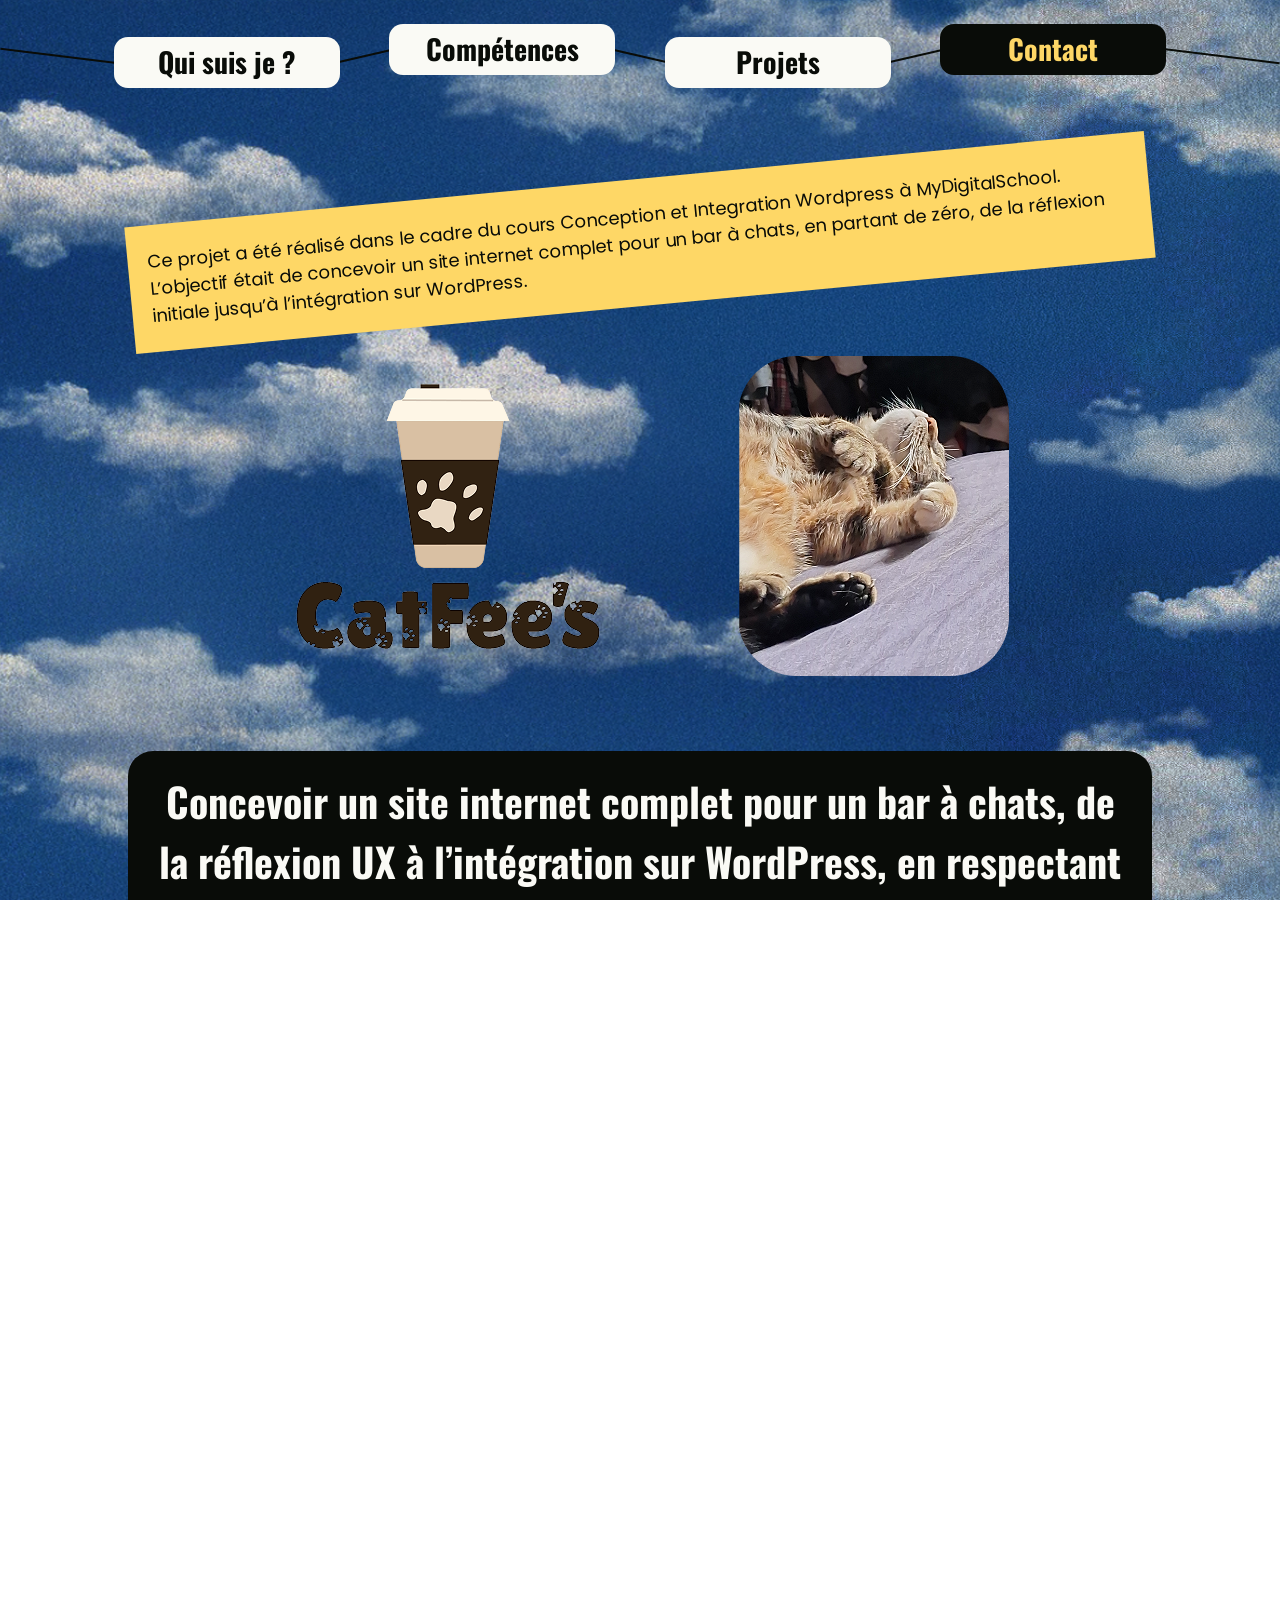
==== catfees.html @ 367fd64c "integration projet Hyperplanning" ====
<!DOCTYPE html>
<html lang="fr">

<head>
  <meta charset="UTF-8" />
  <meta name="viewport" content="width=device-width, initial-scale=1.0" />
  <title>Projet - Catfee's</title>
  <link rel="stylesheet" href="style.css" />
  <link rel="icon" type="image/png" href="/iconOpengraph/favicon-96x96.png" sizes="96x96" />
  <link rel="icon" type="image/svg+xml" href="/iconOpengraph/favicon.svg" />
  <link rel="shortcut icon" href="/iconOpengraph/favicon.ico" />
  <link rel="apple-touch-icon" sizes="180x180" href="/iconOpengraph/apple-touch-icon.png" />
  <link rel="manifest" href="/iconOpengraph/site.webmanifest" />
  <!-- Facebook Meta Tags -->
  <meta property="og:url" content="https://chloesandrin.fr/">
  <meta property="og:type" content="website">
  <meta property="og:title" content="Porfolio Chloé Sandrin">
  <meta property="og:description" content="">
  <meta property="og:image" content="iconOpengraph/OpenGraph.png">

  <!-- Twitter Meta Tags -->
  <meta name="twitter:card" content="summary_large_image">
  <meta property="twitter:domain" content="chloesandrin.fr">
  <meta property="twitter:url" content="https://chloesandrin.fr/">
  <meta name="twitter:title" content="Porfolio Chloé Sandrin">
  <meta name="twitter:description" content="">
  <meta name="twitter:image" content="iconOpengraph/OpenGraph.png">

</head>

<body>
  <header>
    <nav id="navDesktop">
      <ul>
        <div aria-hidden="true" class="NavbarFil" id="NavbarFil1"></div>
        <li class="fontFontNav shift">
          <a href="index.html">Qui suis je ?</a>
        </li>
        <div aria-hidden="true" class="NavbarFil" id="NavbarFil2"></div>
        <li class="fontFontNav">
          <a href="index.html">Compétences</a>
        </li>
        <div aria-hidden="true" class="NavbarFil" id="NavbarFil3"></div>
        <li class="fontFontNav shift">
          <a href="index.html">Projets</a>
        </li>
        <div aria-hidden="true" class="NavbarFil" id="NavbarFil4"></div>
        <li class="fontFontNav" id="contact">
          <a href="index.html">Contact</a>
        </li>
        <div aria-hidden="true" class="NavbarFil" id="NavbarFil5"></div>
      </ul>
    </nav>
  </header>
  <div class="bg-fixed"></div> 
  <main>
    <section class="presentation">
      <div class="bgJaune">
        <p>Ce projet a été réalisé dans le cadre du cours Conception et Integration Wordpress à MyDigitalSchool.
          L’objectif était de concevoir un site internet complet pour un bar à chats, en partant de zéro, de la
          réflexion initiale jusqu’à l’intégration sur WordPress.</p>
      </div>
      <img src="assets/images/Catfee's/CatfeesIamgeDebut.png" alt="logo Catfee's">
      <div class="objectif">
        <p class="fontGrandTexte">Concevoir un site internet complet pour un bar à chats, de la réflexion UX à
          l’intégration sur WordPress, en respectant des contraintes de structure, de responsive design et de contenus
          dynamiques.</p>
      </div>
    </section>
    <section class="mission">
      <p class="fontProjetTexte">Missions :</p>
      <ul>
        <li>Conception de l’arborescence du site</li>
        <li>Réalisation des maquettes desktop et mobile</li>
        <li>Développement du site sous forme de thème WordPress</li>
        <li>Intégration de pages statiques et dynamiques</li>
        <li style="width: 600px;">Mise en place de contenus personnalisés (chats, événements) avec ACF et CPT UI</li>
      </ul>
    </section>
    <section id="information">
      <div id="CatfeesPt1">
        <div class="bgBleu">
          <p>Tout d’abord, j’ai travaillé sur la structure du site en réalisant une arborescence complète. Plusieurs
            contraintes étaient imposées :
            <br> • Créer plus de 7 pages différentes
            <br> • Respecter 3 niveaux de profondeur (page principale, pages secondaires et sous-pages)
          </p>
        </div>
        <div class="bgJaune">
          <p>Une fois l’arborescence validée, j’ai conçu les maquettes du site, en respectant une double contrainte de
            format :
            <br> • une version desktop
            <br> • une version mobile
          </p>
        </div>
        <div class="bgBleu">
          <p>La palette graphique du projet s’inspire du pelage de mon chat, avec des teintes douces, naturelles et
            chaleureuses. Les couleurs claires évoquent l’univers du café, à travers des tons crémeux et réconfortants,
            tandis que des nuances plus foncées apportent structure et contraste. Une teinte verte en accent, inspirée
            des yeux de mon chat, dynamise l’ensemble et met en valeur certains éléments clés. Cette palette permet de
            créer une identité visuelle cohérente, chaleureuse et personnelle, en accord avec l’univers du bar à chats.
          </p>
        </div>
      </div>
      <img src="assets/images/Catfee's/CatfeesMaquette.png" alt="Maquette Catfee's" id="CatfeesPt2">
      <div id="CatfeesPt3">
        <h2 class="bgJaune"><a href="">Voir maquettes</a></h2>
        <div class="bgJaune">
          <p>Le développement
            La dernière étape du projet consistait à développer le site sous forme de thème WordPress. <br>Certaines
            pages ont été codées en dur, tandis que d’autres ont été rendues dynamiques, notamment les pages présentant
            les chats et les événements</p>
        </div>
      </div>
    </section>
    <section class="conclusion">
      <h2 class="bgJaune">Conclusion</h2>
      <div id="avantApres">
        <div>
          <p>Le design de Catfee’s s’appuie sur une identité douce, chaleureuse et immersive.</p>
          <p>Les choix graphiques, palette naturelle, typographies arrondies, mise en page aérée et photographies de
            qualité, servent un objectif clair : transmettre l’ambiance d’un café apaisant où les chats sont mis à
            l’honneur.</p>
          <p>Grâce à ces choix, l’expérience utilisateur devient fluide, agréable et émotionnellement engageante,
            renforçant la cohérence du concept et l’envie de visiter le lieu.</p>
        </div>
        <div>
          <p>Ce projet m’a permis de travailler sur un processus complet de création web, allant de la réflexion UX et
            de la conception graphique jusqu’au développement et à l’intégration WordPress. </p>
          <p>Il illustre ma capacité à structurer un site, concevoir des interfaces responsives et mettre en place des
            contenus dynamiques.</p>
        </div>
      </div>
      <img src="assets/images/Catfee's/CatfeesMoodboard.png" alt="Moodboard final">
    </section>

    <section id="formContact">
      <div id="linkedin">
        <img src="assets/images/Linkedin Logo.png" alt="Linkedin Logo">
        <a class="fontBouton">WWW.LINKEDIN.COM/IN/CHLOE-SANDRIN</a>
      </div>
      <div id="form">
        <h2 class="bgJaune">Me contacter</h2>
        <form action="https://formspree.io/f/mgonjbjn" method="POST" id="formFormulaire">
          <div>
            <div class="Divlabel">
              <label for="nom" class="fontFormulaireLabel bgBleu">Nom<span>*</span></label>
              <input type="text" id="nom" placeholder="Ex : Pedro" required>
            </div>
            <div class="Divlabel">
              <label for="mail" class="fontFormulaireLabel bgBleu">Mail<span>*</span></label>
              <input type="mail" id="mail" placeholder="Ex : pedro.pascal@exemple.com" required>
            </div>
          </div>
          <div class="Divlabel">
            <label for="message" class="fontFormulaireLabel bgBleu">Message</label>
            <textarea name="message" id="message" placeholder="Entrez votre message ici..."></textarea>
          </div>
      </div>
      <input type="text" name="website" style="display: none;" tabindex="-1" autocomplete="off">
      <button type="submit" class="bgJaune" id="buttonEnvoyer">Envoyer</button>
      </form>
      </div>
    </section>
    <div class="avion-container">
        <img class="avion mobile" src="assets/images/AvionMobile.png" alt="Petit avion jaune mobile">
        <img class="avion desktop" src="assets/images/AvionDroite.png" alt="Petit avion jaune desktop">
      </div>
  </main>
  <footer>
    <div id="ContactFooter">
      <img id="avionFooter" src="assets/images/AvionFooter.png" alt="">
      <a href="https://www.linkedin.com/in/chloe-sandrin/"><img id="linkLogo" src="assets/images/Linkedin Logo.png"
          alt="Linkedin Logo"></a>
    </div>
    <div id="navFooter">
      <h2>Navigation</h2>
      <ul>
        <li><a href="#P1">A Propos</a></li>
        <li><a href="#P2">Compétences</a></li>
        <li><a href="#P3">Projets</a></li>
        <li><a href="#P4">Contact</a></li>
      </ul>
    </div>
    <div>
      <div id="listeProjet">
        <h2>Projets en altitude</h2>
        <ul>
          <li><a href="catfees.html">Site - Catfee's</a></li>
          <li><a href="hyperplanning.html">Site - Catfee's</a></li>
          <li><a href="palProjet.html">Logo - Pal</a></li>
        </ul>
      </div>
      <div id="cv">
        <a href="assets/cv-chloe-sandrin.pdf" download class="bgBleu">Télécharger CV</a>
      </div>
    </div>
  </footer>
  <script src="https://www.google.com/recaptcha/api.js?render=6Lej8ZQsAAAAABdASrS1k_hthXu2NV2UIi3KGZPx"></script>
  <script src="script.js"></script>
</body>

</html>
---- style.css ----
@charset "UTF-8";
@font-face {
  font-family: "Oswald";
  src: url(../assets/fonts/Oswald/Oswald-Bold.woff2) format("woff2");
  font-weight: 700;
  font-display: swap;
}
@font-face {
  font-family: "Oswald";
  src: url(../assets/fonts/Oswald/Oswald-SemiBold.woff2) format("woff2");
  font-weight: 600;
  font-display: swap;
}
@font-face {
  font-family: "Oswald";
  src: url(../assets/fonts/Oswald/Oswald-Medium.woff2) format("woff2");
  font-weight: 500;
  font-display: swap;
}
@font-face {
  font-family: "Oswald";
  src: url(../assets/fonts/Oswald/Oswald-Regular.woff2) format("woff2");
  font-weight: 400;
  font-display: swap;
}
@font-face {
  font-family: "Oswald";
  src: url(../assets/fonts/Oswald/Oswald-Light.woff2) format("woff2");
  font-weight: 300;
  font-display: swap;
}
@font-face {
  font-family: "Oswald";
  src: url(../assets/fonts/Oswald/Oswald-ExtraLight.woff2) format("woff2");
  font-weight: 200;
  font-display: swap;
}
@font-face {
  font-family: "Poppins";
  src: url(../assets/fonts/Poppins/Poppins-Bold.woff2) format("woff2");
  font-weight: 700;
  font-display: swap;
}
@font-face {
  font-family: "Poppins";
  src: url(../assets/fonts/Poppins/Poppins-Regular.woff2) format("woff2");
  font-weight: 400;
  font-display: swap;
}
@font-face {
  font-family: "Poppins";
  src: url(../assets/fonts/Poppins/Poppins-Light.woff2) format("woff2");
  font-weight: 300;
  font-display: swap;
}
@font-face {
  font-family: "Bebas Neue";
  src: url(../assets/fonts/BebaNeue/BebasNeue-Regular.woff2) format("woff2");
  font-weight: 400;
  font-display: swap;
}
li {
  list-style: none;
}

h1 {
  width: 100vw;
  margin-top: 150px;
  display: flex;
  justify-content: center;
  align-items: center; /* centre verticalement si besoin */
  flex-direction: column; /* important pour mobile */
}

.desktop {
  display: block;
  max-width: 1400px;
  width: 100%;
  height: auto;
}

.mobile {
  display: none;
}

.hero p {
  width: 40%;
  margin: 0 auto;
  color: #FAFAF5;
  margin-top: 10px;
  text-align: center;
}
.hero a {
  padding: 8px 20px;
  text-align: center;
  background-color: #636D86;
  color: #FAFAF5;
  border-radius: 14px;
  margin: 50px auto 0;
}

@media (max-width: 480px) {
  img.desktop {
    display: none !important;
  }
  img.mobile {
    display: block !important;
    width: 90vw; /* prend presque toute la largeur du téléphone */
    max-width: none !important; /* supprime toute limite héritée */
    height: auto;
    margin: -70px auto 0; /* centre horizontalement */
  }
  .hero p {
    width: 80%;
  }
}
html, body {
  width: 100%;
  max-width: 100%;
  height: 100%;
  margin: 0;
  padding: 0;
  overflow-x: hidden;
}

body {
  font-family: "Poppins";
  font-weight: 400; /* ou ton $Regular */
  font-size: 18px;
  color: #000; /* ou ton $black-color */
  background-image: url("assets/images/Fond nuage 1.png");
  background-size: cover;
  background-position: center;
  background-repeat: no-repeat;
  background-attachment: fixed; /* fond fixe desktop */
  margin: 0;
  padding: 0;
  font-family: "Poppins";
  font-weight: 400;
  font-size: 18px;
  color: #090C08;
  overflow-x: hidden;
}

.bg-fixed {
  display: none;
}

.fontTexte {
  font-family: "Poppins";
  font-weight: 400;
  font-size: 18px;
}

.fontProjet {
  font-family: "Oswald";
  font-weight: 200;
  font-size: 70px;
}

.fontTableauBordBouton {
  font-family: "Oswald";
  font-weight: 300;
  font-size: 36px;
}

.fontProjetTexte {
  font-family: "Oswald";
  font-weight: 400;
  font-size: 36px;
}

.fontProjetAnnexe {
  font-family: "Oswald";
  font-weight: 500;
  font-size: 32px;
}

.fontTableauBordTitre {
  font-family: "Oswald";
  font-weight: 600;
  font-size: 64px;
  color: #636D86;
}

.fontGrandTexte {
  font-family: "Oswald";
  font-weight: 700;
  font-size: 40px;
}

.fontFontNav {
  font-family: "Oswald";
  font-weight: 700;
  font-size: 28px;
}

.fontBouton, button {
  font-family: "Oswald";
  font-weight: 700;
  font-size: 24px;
}

.fonth2, h2 {
  font-family: "Oswald";
  font-weight: 700;
  font-size: 36px;
}

.fontTableauBordTexte {
  font-family: "Poppins";
  font-weight: 300;
  font-size: 28px;
  line-height: 1;
}

.fontProjetLabel {
  font-family: "Poppins";
  font-weight: 400;
  font-size: 20px;
}

.fontFooterLien {
  font-family: "Poppins";
  font-weight: 400;
  font-size: 20px;
  text-decoration: underline;
}

.fontFormulaireLabel {
  font-family: "Poppins";
  font-weight: 700;
  font-size: 16px;
}

a {
  text-decoration: none;
  color: #090C08;
  display: block;
  width: fit-content;
}

.bgJaune {
  background-color: #FED766;
}

.bgBleu {
  background-color: #636D86;
  color: #FAFAF5;
}

.avion.desktop {
  display: block; /* visible sur desktop */
  margin: 0; /* ajuste si besoin */
  width: auto; /* taille réelle */
}

.avion.mobile {
  display: none; /* cachée sur desktop */
}

.avion {
  margin: 0 0 0 -20px;
  padding: 70px 80px 70px 0;
}

.miroir {
  transform: scaleX(-1);
  padding: 70px 80px 70px 0;
}

/* Mobile : certains navigateurs iOS ne supportent pas fixed */
@media (max-width: 768px) {
  body {
    background-attachment: scroll; /* fond scrollable */
    height: auto;
    background: none; /* supprime le background body */
    font-size: 14px;
  }
  .bg-fixed {
    display: block;
    position: fixed;
    top: 0;
    left: 0;
    width: 100vw;
    height: 100vh;
    background-image: url("assets/images/Fond nuage 1.png");
    background-size: cover;
    background-position: center;
    z-index: -1; /* derrière tout le contenu */
  }
  .avion {
    margin: 0 -350px; /* supprime le décalage gauche */
    padding: 20px 0 20px 0; /* réduit le padding pour mobile */
    width: auto;
  }
  .avion.desktop {
    display: none !important; /* on cache l'image desktop */
  }
  .avion.mobile {
    display: block !important; /* on affiche l'image mobile */
    margin: 20px 0 0 0; /* ajuste la position si besoin */
    width: 70%; /* taille que tu as définie pour mobile */
  }
  .miroir {
    width: 70%; /* taille que tu veux */ /* pousse l’image vers la droite */
    display: block; /* taille que tu veux */
    margin-left: auto !important; /* pousse l’image vers la droite */
    padding-right: 0;
  }
}
header {
  padding-top: 24px;
}
header nav {
  z-index: 4;
  position: fixed;
  width: 100vw;
  height: 64px;
}
header ul {
  list-style: none;
  display: flex;
  justify-content: space-around;
  padding: 0;
  height: 100%;
  margin: 0 auto;
}
header li a {
  width: 226px;
  padding: 4px 0 6px 0;
  text-align: center;
  background-color: #FAFAF5;
  border-radius: 14px;
  height: fit-content;
}
header li a:hover, header li a.active {
  background-color: #636D86;
  color: #FAFAF5;
}
header #contact a {
  width: 226px;
  padding: 4px 0 6px 0;
  text-align: center;
  background-color: #090C08;
  border-radius: 14px;
  color: #FED766;
}
header #contact a:hover, header #contact a.active {
  background-color: #FED766;
  color: #090C08;
}
header .shift {
  align-self: flex-end;
}
header .NavbarFil {
  height: 2px;
  width: 100px;
  background-color: #090C08;
  align-self: center;
  z-index: -1;
}
header .NavbarFil:not(#NavbarFil1, #NavbarFil5) {
  margin: 0 -5px;
}
header #NavbarFil1 {
  width: 200px;
  transform: rotate(7deg);
  margin-right: -5px;
}
header #NavbarFil2,
header #NavbarFil4 {
  transform: rotate(-13deg);
}
header #NavbarFil3 {
  transform: rotate(13deg);
}
header #NavbarFil5 {
  width: 200px;
  transform: rotate(7deg);
  margin-left: -5px;
}

@media (max-width: 480px) {
  #navDesktop {
    display: none;
  }
}
#aPropos {
  width: 1100px;
  display: grid;
  grid-template-columns: 550px 550px;
  grid-template-rows: 180px 180px 160px 180px;
  margin: 0 auto 0;
}
#aPropos #ProposBloc1 {
  width: 500px;
  padding: 20px;
  grid-column: 1;
  grid-row: 1;
  transform: rotate(-5.41deg);
  margin-left: 250px;
}
#aPropos #ProposBloc2 {
  width: 500px;
  height: 110px;
  padding: 20px;
  grid-column: 1;
  grid-row: 2;
  transform: rotate(9.21deg);
  position: relative;
  z-index: 1;
  margin: -10px auto;
}
#aPropos #ProposBloc3 {
  width: 100%;
  height: 75px;
  padding: 20px;
  grid-column: 1/span 2;
  grid-row: 3;
  transform: rotate(-5.41deg);
  position: relative;
  z-index: 2;
  margin-top: -55px;
}
#aPropos img {
  grid-column: 2;
  grid-row: 1/span 2;
  position: relative;
  z-index: 1;
  margin-top: -20px;
  margin-left: 60px;
  width: 80%;
}
#aPropos .fontGrandTexte {
  grid-column: 1/span 2;
  grid-row: 4;
  margin: 0 -20px 0 -20px;
  color: #FAFAF5;
}

@media (max-width: 768px) {
  #aPropos {
    width: 100vw;
    margin: 0;
    padding: 0;
    grid-template-columns: 100vw;
    grid-template-rows: auto auto auto auto auto;
    justify-items: center;
  }
  #aPropos #ProposBloc1 {
    grid-column: 1;
    grid-row: 1;
    transform: rotate(-5.41deg);
    margin: 0;
    width: 80vw;
    height: auto;
  }
  #aPropos #ProposBloc2 {
    grid-column: 1;
    grid-row: 3;
    transform: rotate(9.21deg);
    position: relative;
    z-index: 1;
    margin: -35px 0 0 0;
    width: 80vw;
    height: auto;
  }
  #aPropos #ProposBloc3 {
    grid-column: 1;
    grid-row: 4;
    transform: rotate(-5.41deg);
    position: relative;
    z-index: 2;
    margin: 0;
    width: 80vw;
    height: auto;
  }
  #aPropos img {
    grid-column: 1;
    grid-row: 2;
    position: relative;
    z-index: 0;
    margin: -70px 0 0 45px;
  }
  #aPropos .fontGrandTexte {
    grid-column: 1;
    grid-row: 5;
    margin: 50px 25px 0 25px;
    color: #FAFAF5;
    font-size: 20px;
    text-align: center;
  }
}
.tableauboardFond {
  display: none;
}

#tableauboard {
  display: block;
}

#competence {
  display: grid;
  grid-template-columns: 1fr 1fr;
  grid-template-rows: 150px 510px;
}

.tableauboardFond {
  grid-column: 1;
  grid-row: 2;
  margin-left: 70px;
  background-image: url(../assets/images/Tableau\ de\ bord.png);
  background-repeat: no-repeat;
  width: 800px;
  height: 900px;
  display: flex;
}

#illustratorTableau {
  margin-left: 70px;
}
#illustratorTableau img {
  width: 15%;
  margin-bottom: 200px;
}
#illustratorTableau div {
  width: 70%;
  margin: 50px 0 0 50px;
}

#figmaTableau {
  margin-left: 70px;
}
#figmaTableau #pMaquette {
  width: 120%;
  margin: 50px 0 0 50px;
}
#figmaTableau #imgMaquette {
  padding-top: 200px;
  padding-left: 40px;
  width: 100%;
}

#photoshopTableau {
  margin-left: 70px;
}
#photoshopTableau img {
  width: 25%;
  height: 15%;
  margin-bottom: 200px;
  margin-top: 300px;
}
#photoshopTableau div {
  width: 60%;
  margin: 50px 0 0 50px;
}

#vscodeTableau {
  margin-left: 70px;
  display: flex;
  flex-direction: column;
  align-items: center;
}
#vscodeTableau p {
  width: 90%;
  margin-top: 100px;
  line-height: 1.5;
}

#indesignTableau {
  margin-left: 70px;
}
#indesignTableau img {
  width: 25%;
  height: 35%;
  margin-bottom: 100px;
  margin-top: 150px;
}
#indesignTableau div {
  width: 60%;
  margin: 50px 0 0 50px;
}

.tableauboardFond1 {
  grid-column: 1;
  grid-row: 2;
  margin-left: 70px;
  background-image: url(../assets/images/Tableau\ de\ bord.png);
  background-repeat: no-repeat;
  width: 800px;
  height: 600px;
}

#tableauboard p {
  text-align: center;
  padding-top: 100px;
}
#tableauboard h3 {
  background-image: url(../assets/images/surligne.png);
  background-repeat: no-repeat;
  background-position-x: 220px;
  background-position-y: 50px;
  text-align: center;
  padding-top: 50px;
}

#tableaugauche {
  width: 800px;
  grid-column: 1;
  grid-row: 1;
  margin-left: 70px;
}
#tableaugauche ul {
  display: flex;
  flex-direction: row;
  justify-content: center;
  margin-bottom: -100px;
}
#tableaugauche ul img {
  width: 80%;
}

#photoshop,
#indesign {
  margin-left: -65px;
}

#vscode,
#figma {
  margin-left: -65px;
  margin-top: 50px;
  z-index: 1;
}

#tableaudroit {
  grid-column: 2;
  grid-row: 2;
  margin-left: 70px;
  display: flex;
  flex-direction: column;
  align-items: center;
  justify-content: center;
  border-left: 1px solid #FAFAF5;
  border-right: 1px solid #FAFAF5;
  height: 400px;
  width: 480px;
}
#tableaudroit p {
  padding: 20px 40px;
  margin-bottom: -10px;
  width: 450px;
}
#tableaudroit .bg-bleu {
  position: relative;
  background-color: #636D86;
  color: #FAFAF5;
  transform: rotate(-5.26deg);
  z-index: 2;
}
#tableaudroit .bg-yellow {
  background-color: #FED766;
  transform: rotate(0.34deg);
}

#tableaugauche li {
  cursor: pointer;
}

#tableaugauche li img {
  transition: transform 0.3s ease;
}

#tableaugauche li:hover img {
  transform: scale(1.2);
}

#tableaugauche li {
  position: relative;
  cursor: pointer;
}

#tableaugauche li:hover {
  z-index: 10;
}

@media (max-width: 768px) {
  #competence {
    display: flex;
    flex-direction: column;
  }
  .tableauboardFond {
    margin: 0;
    background-image: url(../assets/images/TableaudeBordMobile.png);
    background-repeat: no-repeat;
    background-size: 100% auto;
    background-position: top center;
    width: 100%;
    font-size: 16px;
  }
  .tableauboardFond1 {
    margin: 0 0 180px 0;
    background-image: url(../assets/images/TableaudeBordMobile.png);
    background-repeat: no-repeat;
    background-size: 100% 80%;
    background-position: top center;
    width: 100%;
    padding: 0 0 100px 0;
  }
  .tableauboardFond1 p {
    font-size: 40px;
    margin: 50px 0 0 0;
    text-align: center;
    padding: 0 20px;
  }
  #tableauboard h3 {
    font-size: 23px;
    background-image: none;
  }
  #tableaugauche {
    width: 100%;
    margin: 0;
    margin-bottom: -60px;
  }
  #tableaugauche ul {
    display: flex;
    flex-direction: row;
    justify-content: center;
    margin-bottom: 0;
    padding: 0;
    margin-top: -25px;
  }
  #tableaugauche ul li {
    display: flex;
    justify-content: center;
    align-items: center;
  }
  #tableaugauche ul li img {
    width: 70%;
  }
  #illustratorTableau {
    margin: 0;
    flex-direction: column;
    background-size: 100% 65%;
  }
  #illustratorTableau img {
    width: 35%;
    margin: 10px auto 0;
  }
  #illustratorTableau div {
    width: 70%;
    margin: 100px 0 0 50px;
  }
  #figmaTableau {
    margin: 0;
    flex-direction: column;
    background-size: 100% 65%;
  }
  #figmaTableau #pMaquette {
    width: 80%;
    margin: 100px 0 0 50px;
  }
  #figmaTableau #imgMaquette {
    padding: 0;
    width: 100%;
    display: flex;
    flex-direction: row;
    justify-content: center;
    align-items: center;
  }
  #photoshopTableau {
    margin: 0;
    flex-direction: column;
    background-size: 100% 65%;
  }
  #photoshopTableau img {
    width: 80%;
    height: auto;
    margin: 25px auto;
  }
  #photoshopTableau div {
    width: 80%;
    margin: 100px 0 0 50px;
  }
  #vscodeTableau {
    margin: 0;
    background-size: 100% 65%;
  }
  #vscodeTableau p {
    width: 90%;
    margin-top: 100px;
    line-height: 1.5;
  }
  #vscodeTableau #devLogo {
    display: grid;
    grid-template-columns: 137px auto 137px;
    grid-template-rows: auto auto;
  }
  #vscodeTableau #devLogo #html {
    grid-column: 1;
    grid-row: 1;
  }
  #vscodeTableau #devLogo #css {
    grid-column: 2;
    grid-row: 1;
    margin: auto;
  }
  #vscodeTableau #devLogo #js {
    grid-column: 3;
    grid-row: 1;
    margin: auto;
  }
  #vscodeTableau #devLogo #sass {
    grid-column: 2;
    grid-row: 2;
    padding-top: 10px;
  }
  #indesignTableau {
    margin: 0;
    flex-direction: column;
    background-size: 100% 65%;
  }
  #indesignTableau img {
    width: 35%;
    height: auto;
    margin: 0 auto;
  }
  #indesignTableau div {
    width: 80%;
    margin: 100px 0 0 50px;
  }
  #tableaudroit {
    margin: -200px auto;
    height: 300px;
    width: 80%;
  }
  #tableaudroit p {
    padding: 20px 40px;
    margin-bottom: -10px;
    width: 80%;
  }
  #tableaudroit .bg-bleu {
    position: relative;
    background-color: #636D86;
    color: #FAFAF5;
    transform: rotate(-5.26deg);
    z-index: 2;
  }
  #tableaudroit .bg-yellow {
    background-color: #FED766;
    transform: rotate(0.34deg);
  }
  .marginTop {
    margin-top: 300px;
  }
}
#sectionProjet {
  margin-top: 50px;
}
#sectionProjet a {
  margin: auto;
}

.projet-img {
  width: 70%;
  /* largeur comme tu voulais */
  height: auto;
  display: block;
  margin: 50px auto;
  cursor: pointer;
}

@media (max-width: 768px) {
  .projet-img {
    width: 80%;
  }
}
.presentation {
  width: 80%;
  margin: 155px auto;
}
.presentation .bgJaune {
  background-color: #FED766;
  padding: 5px 20px;
  transform: rotate(-5.41deg);
}
.presentation img {
  display: block;
  padding-top: 50px;
  margin: auto;
}
.presentation .objectif {
  color: #FAFAF5;
  background-color: #090C08;
  margin-top: 75px;
  border-radius: 25px;
}
.presentation .objectif p {
  margin: 0;
  padding: 20px 30px;
  text-align: center;
}

.mission {
  background-image: url(../assets/images/Tableau\ de\ bord.png);
  background-repeat: no-repeat;
  width: 800px;
  height: 500px;
  margin: -50px auto 0;
}
.mission p {
  padding: 95px 0 0 55px;
  margin-bottom: -22px;
}
.mission ul {
  padding-top: 10px;
  padding-left: 105px;
}
.mission li {
  list-style-type: disc;
  padding: 25px 0 0 1px;
  width: 480px;
}

.contexte div {
  margin-top: 40px;
  display: flex;
  justify-content: space-around;
}
.contexte div p {
  width: 400px;
  padding: 25px;
  transform: rotate(-5.26deg);
}
.contexte .bgJaune {
  position: relative;
  width: 450px;
  padding: 25px;
  margin: -45px 435px 0;
  z-index: 1;
}
.contexte .fontGrandTexte {
  color: #FAFAF5;
  text-align: center;
}

.axe {
  margin: auto;
  width: 90%;
}
.axe p {
  color: #FAFAF5;
  text-align: center;
}

.final img {
  display: block;
  margin: 60px auto;
}
.final p {
  color: #FAFAF5;
  text-align: center;
  padding: 0 70px;
}

.conclusion img {
  display: block;
  margin: auto;
  padding: 50px 0;
}
.conclusion h2 {
  text-align: center;
  width: 300px;
  padding: 10px 0 15px 0;
  margin: 90px 75px;
  rotate: -5.41deg;
}
.conclusion #avantApres {
  color: #FAFAF5;
  display: flex;
  justify-content: center;
  gap: 40px;
  text-align: center;
}
.conclusion #avantApres img {
  width: 100%;
  height: 200px;
  object-fit: contain;
}
.conclusion #avantApres div {
  background-color: #090C08;
  padding: 25px;
  border-radius: 25px;
  width: 570px;
}
.conclusion #avantApres div .fontGrandTexte {
  text-align: center;
}
.conclusion #avantApres div p {
  text-align: start;
}

#information {
  width: 1420px;
  margin: 100px auto;
  display: grid;
  grid-template-columns: 620px 85px 735px;
  grid-template-rows: 740px 300px;
}
#information #CatfeesPt1 {
  grid-column: 1;
  grid-row: 1/span 2;
  margin-left: 45px;
}
#information #CatfeesPt1 div {
  padding: 15px;
}
#information #CatfeesPt1 .bgBleu {
  rotate: -5.26deg;
  width: 400px;
  padding: 25px;
}
#information #CatfeesPt1 .bgJaune {
  rotate: 0.34deg;
  width: 520px;
}
#information #CatfeesPt2 {
  grid-column: 2/span 3;
  grid-row: 1;
  width: 80%;
  margin-left: 65px;
}
#information #CatfeesPt3 {
  position: relative;
  z-index: 1;
  grid-column: 2/span 3;
  grid-row: 2;
  margin: -50px 0 0 -140px;
}
#information #CatfeesPt3 h2 a {
  text-align: center;
  width: 250px;
}
#information #CatfeesPt3 h2 {
  box-shadow: 10px 10px 25px rgba(9, 12, 8, 0.06), 20px 20px 50px rgba(9, 12, 8, 0.04);
  position: relative;
  z-index: 1;
  text-align: center;
  width: 250px;
  rotate: 5.38deg;
  padding: 10px 12px 12px 10px;
}
#information #CatfeesPt3 div {
  width: 760px;
  padding: 15px;
  margin: -25px 0 0 10px;
}

@media (max-width: 768px) {
  .presentation img {
    width: 90%;
  }
  .mission {
    background-image: url(../assets/images/TableaudeBordMobile.png);
    background-repeat: no-repeat;
    background-size: 100% 80%;
    background-position: top center;
    width: 100%;
    padding: 0 0 100px 0;
  }
  .mission p {
    padding: 95px 0 0 25px;
    margin-bottom: -22px;
  }
  .mission ul {
    padding-top: 10px;
    padding-left: 55px;
    width: 90%;
  }
  .mission li {
    list-style-type: disc;
    padding: 25px 0 0 1px;
    width: 90% !important;
  }
}
.fondNoir {
  background-color: #090C08;
  color: #FAFAF5;
  padding: 10px 15px 10px 15px;
  border-radius: 15px;
  width: 90%;
  margin: 0 auto 50px;
}

#informationHyper {
  width: 1420px;
  margin: 100px auto;
  display: grid;
  grid-template-columns: 620px 85px 735px;
  grid-template-rows: 740px 10px;
}
#informationHyper #HyperPt1 {
  grid-column: 1;
  grid-row: 1/span 2;
  margin-left: 45px;
}
#informationHyper #HyperPt1 div {
  padding: 15px;
}
#informationHyper #HyperPt1 .bgBleu {
  rotate: -5.26deg;
  width: 400px;
  padding: 25px;
}
#informationHyper #HyperPt1 .bgJaune {
  rotate: 0.34deg;
  width: 520px;
}
#informationHyper #HyperPt2 {
  grid-column: 2/span 3;
  grid-row: 1;
  width: 80%;
  margin-left: 65px;
}
#informationHyper #HyperPt3 {
  position: relative;
  z-index: 1;
  grid-column: 2/span 3;
  grid-row: 2;
  margin: -270px 0 0 -100px;
}
#informationHyper #HyperPt3 h2 a {
  text-align: center;
  width: 250px;
}
#informationHyper #HyperPt3 h2 {
  box-shadow: 10px 10px 25px rgba(9, 12, 8, 0.06), 20px 20px 50px rgba(9, 12, 8, 0.04);
  position: relative;
  z-index: 1;
  text-align: center;
  width: 250px;
  rotate: 5.38deg;
  padding: 10px 12px 12px 10px;
}
#informationHyper #HyperPt3 div {
  width: 760px;
  padding: 15px;
  margin: -25px 0 0 10px;
}

input::placeholder {
  font-family: "Poppins";
}

textarea {
  font-family: "Poppins";
}

#linkedin {
  padding: 45px 0;
  margin: 70px;
  border-radius: 25px;
  background-color: #090C08;
  display: flex;
  justify-content: center;
  gap: 40px;
  align-items: center;
}
#linkedin a {
  color: #FAFAF5;
}
#linkedin img {
  width: 4%;
  height: 4%;
}

#form h2 {
  text-align: center;
  width: 300px;
  padding: 10px 0 15px 0;
  margin: 70px auto;
  rotate: -5.41deg;
}
#form form {
  display: flex;
  justify-content: center;
  gap: 70px;
}
#form form .Divlabel {
  display: flex;
  flex-direction: column;
  color: #FAFAF5;
}
#form form label {
  margin-bottom: 10px;
  color: #FAFAF5;
  background-color: #636D86;
  width: 100px;
  text-align: center;
  padding: 2px 0;
  rotate: -5.41deg;
}
#form form input {
  border: none;
  border-radius: 15px;
  width: 430px;
  height: 70px;
  padding-left: 20px;
}
#form form textarea {
  width: 430px;
  height: 217px;
  border-radius: 15px;
  padding: 20px 0 0 20px;
}
#form form div div {
  margin-bottom: 40px;
}

#buttonEnvoyer {
  text-align: center;
  width: 150px;
  padding: 5px 0 10px 0;
  margin: 70px auto;
  rotate: -5.41deg;
  border: none;
  margin-left: 1080px;
}
#buttonEnvoyer:hover {
  background-color: #090C08;
  color: #FED766;
  cursor: pointer;
  transition: 1ms;
}

@media (max-width: 480px) {
  #linkedin {
    padding: 25px 10px;
    margin: 50px 25px;
    border-radius: 25px;
    background-color: #090C08;
    display: flex;
    justify-content: center;
    gap: 10px;
    align-items: center;
  }
  #linkedin a {
    color: #FAFAF5;
    font-size: 14px;
    width: 100%;
    text-align: center;
  }
  #linkedin img {
    width: 15%;
    height: 15%;
  }
  #form form {
    flex-direction: column;
    padding: 0 25px;
    gap: 10px;
  }
  #form form input, #form form textarea {
    width: auto;
  }
  #form .bgJaune {
    font-size: 20px;
  }
  #form h2 {
    text-align: center;
    width: 50%;
    padding: 10px 0 15px 0;
    margin: 70px auto;
    rotate: -5.41deg;
  }
  #buttonEnvoyer {
    text-align: center;
    width: 50%;
    padding: 10px 0 15px 0;
    margin-left: 40%;
    rotate: -5.41deg;
    border: none;
    font-size: 20px;
  }
  #buttonEnvoyer:hover {
    background-color: #090C08;
    color: #FED766;
    cursor: pointer;
    transition: 1ms;
  }
}
footer a {
  color: #FAFAF5;
  padding-bottom: 15px;
  text-decoration: underline;
}
footer a:hover {
  text-decoration: none;
  color: #636D86;
}
footer {
  color: #FAFAF5;
  display: flex;
  background-color: #090C08;
  padding: 95px 0 105px 0;
}
footer .bgBleu {
  border: none;
  padding: 5px 10px;
  margin-left: 25px;
  rotate: -5.41deg;
  text-decoration: none;
  font-family: "Oswald";
  font-weight: 700;
  font-size: 24px;
}
footer .bgBleu:hover {
  text-decoration: underline;
  color: #FAFAF5;
  font-family: "Oswald";
  font-weight: 700;
  font-size: 24px;
}

#ContactFooter {
  padding-right: 200px;
  display: flex;
  flex-direction: column;
  justify-content: center;
  align-items: center;
}
#ContactFooter #linkLogo {
  width: 22%;
  margin-top: 15px;
  margin-left: 205px;
}
#ContactFooter #avionFooter {
  margin-left: -25px;
}

#navFooter {
  padding-right: 200px;
}

@media (max-width: 480px) {
  footer #ContactFooter {
    padding: 0;
  }
  footer #ContactFooter #linkLogo {
    display: block;
    margin: 25px auto 100%;
    width: 90%;
  }
  footer .bgBleu {
    margin: 0;
  }
  footer #ContactFooter #avionFooter {
    width: 80%;
    margin-left: -150px;
  }
  footer {
    display: flex;
    flex-direction: column-reverse;
    padding: 10px 0 0 0;
  }
  footer #cv {
    display: flex;
    justify-content: center;
    padding: 0 0 50px 0;
    margin: 0;
  }
  footer #navFooter, footer #listeProjet {
    width: 100%;
    text-align: center;
    margin: auto;
  }
  footer #navFooter ul, footer #listeProjet ul {
    display: flex;
    flex-direction: column;
    justify-content: center;
    align-items: center;
    padding: 0;
  }
  footer #navFooter ul li, footer #listeProjet ul li {
    width: fit-content;
  }
}

/*# sourceMappingURL=style.css.map */
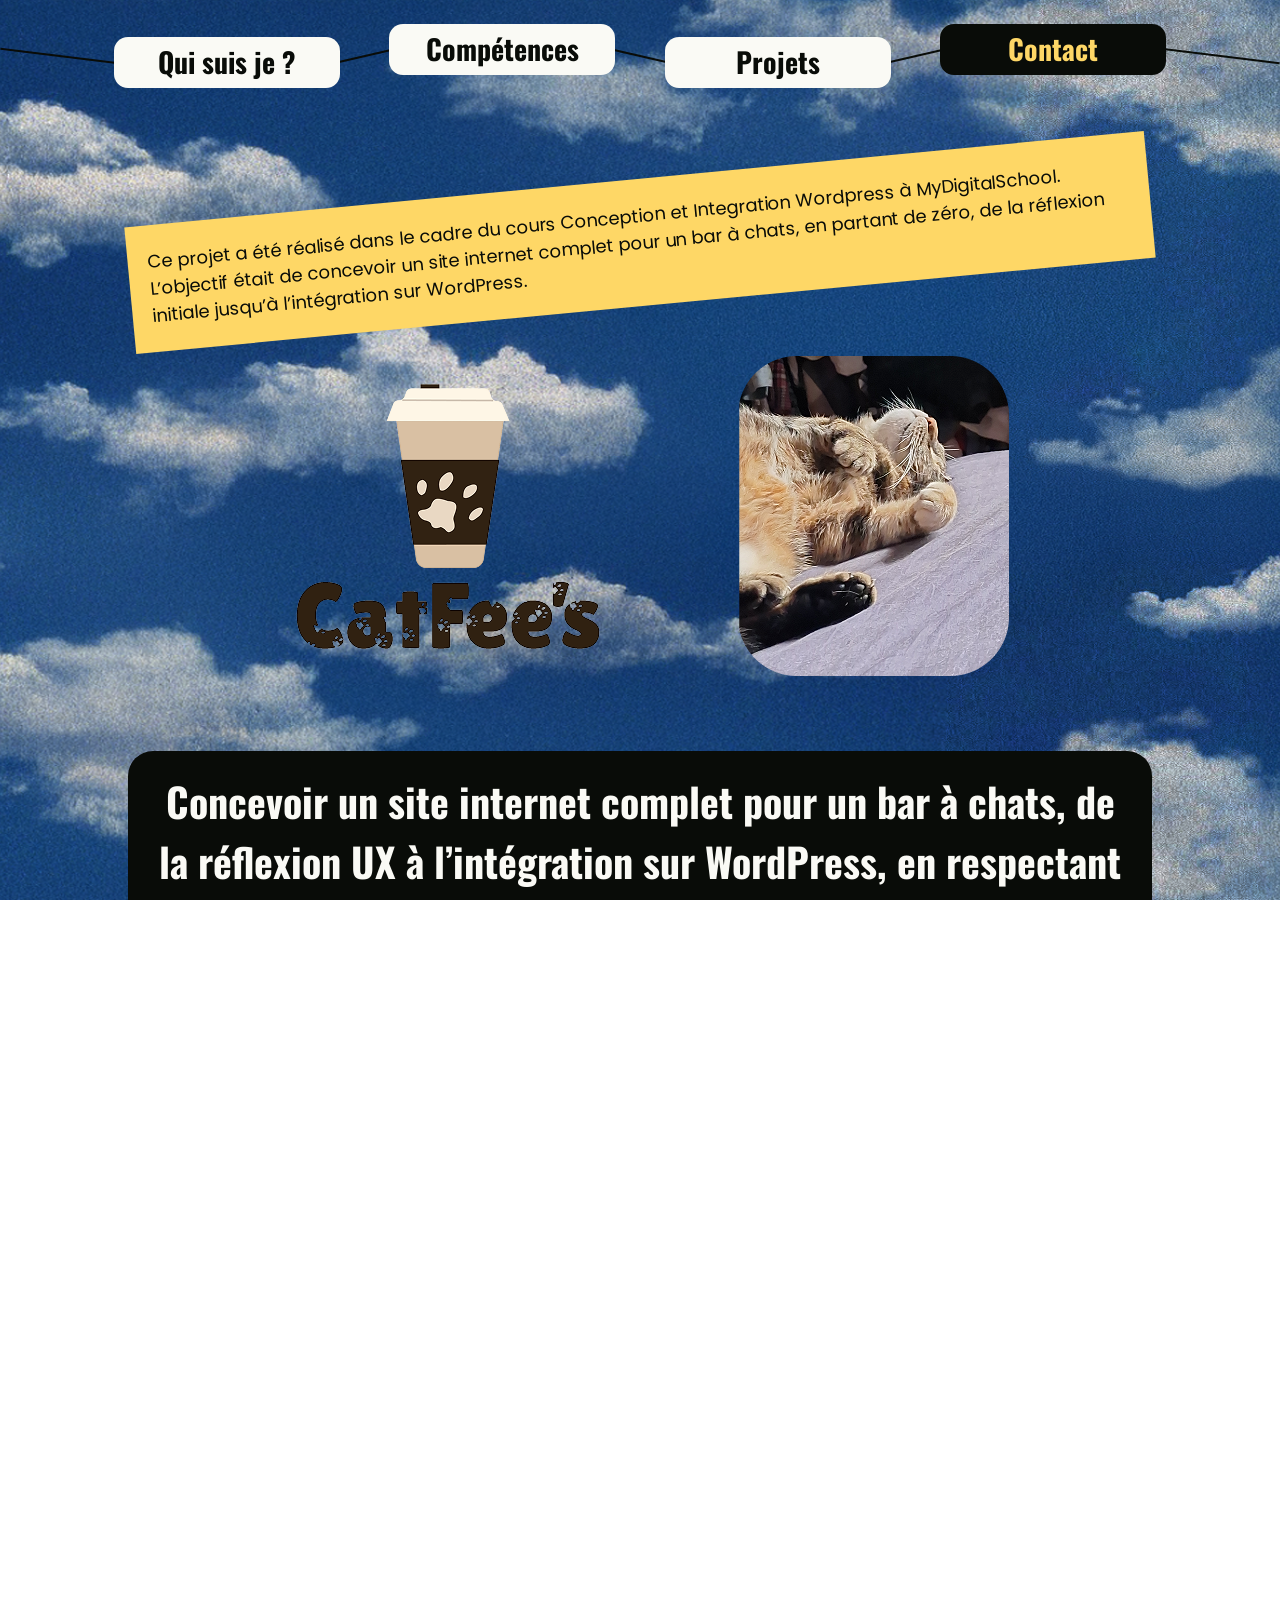
==== commit 9db235e8: "Footer integration hyperplanning" ====
--- a/catfees.html
+++ b/catfees.html
@@ -187,7 +187,7 @@
         <h2>Projets en altitude</h2>
         <ul>
           <li><a href="catfees.html">Site - Catfee's</a></li>
-          <li><a href="hyperplanning.html">Site - Catfee's</a></li>
+          <li><a href="hyperplanning.html">Site - HyperPlanning</a></li>
           <li><a href="palProjet.html">Logo - Pal</a></li>
         </ul>
       </div>
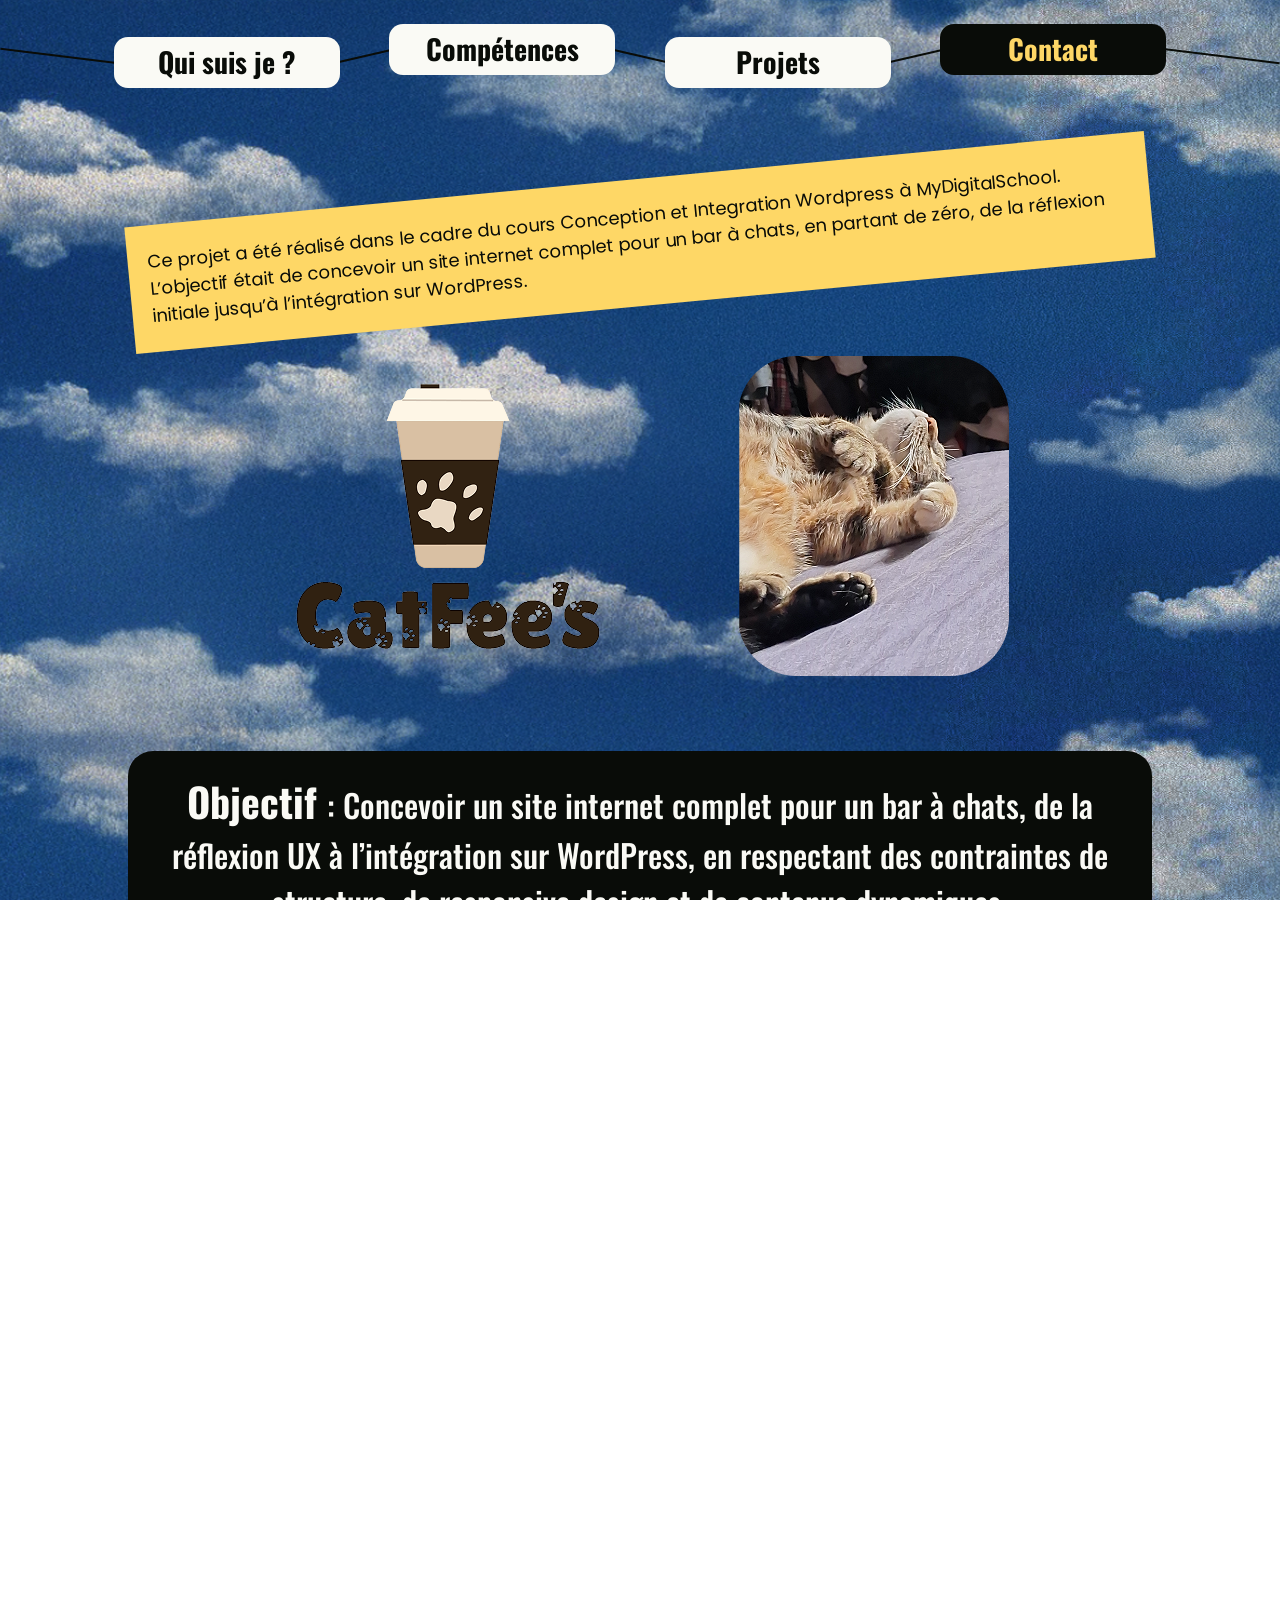
==== commit b27a0740: "Version Modbile + Navbar lien projet" ====
--- a/catfees.html
+++ b/catfees.html
@@ -62,7 +62,7 @@
       </div>
       <img src="assets/images/Catfee's/CatfeesIamgeDebut.png" alt="logo Catfee's">
       <div class="objectif">
-        <p class="fontGrandTexte">Concevoir un site internet complet pour un bar à chats, de la réflexion UX à
+        <p class="fontProjetAnnexe"> <span class="fontGrandTexte">Objectif </span>: Concevoir un site internet complet pour un bar à chats, de la réflexion UX à
           l’intégration sur WordPress, en respectant des contraintes de structure, de responsive design et de contenus
           dynamiques.</p>
       </div>
@@ -104,7 +104,7 @@
       </div>
       <img src="assets/images/Catfee's/CatfeesMaquette.png" alt="Maquette Catfee's" id="CatfeesPt2">
       <div id="CatfeesPt3">
-        <h2 class="bgJaune"><a href="">Voir maquettes</a></h2>
+        <h2 class="bgJaune"><a href="projetOpen.html?project=catfees">Voir maquettes</a></h2>
         <div class="bgJaune">
           <p>Le développement
             La dernière étape du projet consistait à développer le site sous forme de thème WordPress. <br>Certaines
@@ -188,6 +188,7 @@
         <ul>
           <li><a href="catfees.html">Site - Catfee's</a></li>
           <li><a href="hyperplanning.html">Site - HyperPlanning</a></li>
+          <li><a href="easyjet.html">Site - EasyJet</a></li>
           <li><a href="palProjet.html">Logo - Pal</a></li>
         </ul>
       </div>
@@ -197,7 +198,7 @@
     </div>
   </footer>
   <script src="https://www.google.com/recaptcha/api.js?render=6Lej8ZQsAAAAABdASrS1k_hthXu2NV2UIi3KGZPx"></script>
-  <script src="script.js"></script>
+  <script src="scriptProjetOpen.js"></script>
 </body>
 
 </html>
--- a/style.css
+++ b/style.css
@@ -98,6 +98,10 @@
   border-radius: 14px;
   margin: 50px auto 0;
 }
+.hero .fontBouton:hover {
+  color: #636D86;
+  background-color: #FAFAF5;
+}
 
 @media (max-width: 480px) {
   img.desktop {
@@ -109,6 +113,9 @@
     max-width: none !important; /* supprime toute limite héritée */
     height: auto;
     margin: -70px auto 0; /* centre horizontalement */
+  }
+  h1 {
+    margin-top: 100px;
   }
   .hero p {
     width: 80%;
@@ -519,37 +526,53 @@
 
 #illustratorTableau {
   margin-left: 70px;
+  font-size: 18px;
+}
+#illustratorTableau p {
+  margin: 52px 0;
 }
 #illustratorTableau img {
   width: 15%;
-  margin-bottom: 200px;
+  margin-bottom: 400px;
+  margin-right: 80px;
+  rotate: 10deg;
 }
 #illustratorTableau div {
   width: 70%;
-  margin: 50px 0 0 50px;
+  margin: 70px 0 0 50px;
 }
 
 #figmaTableau {
   margin-left: 70px;
+  font-size: 18px;
+}
+#figmaTableau p {
+  margin: 62px 0;
 }
 #figmaTableau #pMaquette {
-  width: 120%;
+  width: 145%;
   margin: 50px 0 0 50px;
 }
 #figmaTableau #imgMaquette {
-  padding-top: 200px;
+  padding-top: 180px;
   padding-left: 40px;
   width: 100%;
+  rotate: -10deg;
 }
 
 #photoshopTableau {
   margin-left: 70px;
+  font-size: 18px;
+}
+#photoshopTableau p {
+  margin: 59px 0;
 }
 #photoshopTableau img {
-  width: 25%;
+  width: 27%;
   height: 15%;
-  margin-bottom: 200px;
-  margin-top: 300px;
+  padding-top: 250px;
+  padding-right: 100px;
+  rotate: -10deg;
 }
 #photoshopTableau div {
   width: 60%;
@@ -561,6 +584,7 @@
   display: flex;
   flex-direction: column;
   align-items: center;
+  font-size: 18px;
 }
 #vscodeTableau p {
   width: 90%;
@@ -570,12 +594,17 @@
 
 #indesignTableau {
   margin-left: 70px;
+  font-size: 18px;
+}
+#indesignTableau p {
+  margin: 45px 0;
 }
 #indesignTableau img {
   width: 25%;
   height: 35%;
   margin-bottom: 100px;
   margin-top: 150px;
+  rotate: -10deg;
 }
 #indesignTableau div {
   width: 60%;
@@ -597,7 +626,6 @@
   padding-top: 100px;
 }
 #tableauboard h3 {
-  background-image: url(../assets/images/surligne.png);
   background-repeat: no-repeat;
   background-position-x: 220px;
   background-position-y: 50px;
@@ -744,8 +772,7 @@
     background-size: 100% 65%;
   }
   #illustratorTableau img {
-    width: 35%;
-    margin: 10px auto 0;
+    display: none;
   }
   #illustratorTableau div {
     width: 70%;
@@ -761,12 +788,7 @@
     margin: 100px 0 0 50px;
   }
   #figmaTableau #imgMaquette {
-    padding: 0;
-    width: 100%;
-    display: flex;
-    flex-direction: row;
-    justify-content: center;
-    align-items: center;
+    display: none;
   }
   #photoshopTableau {
     margin: 0;
@@ -774,9 +796,7 @@
     background-size: 100% 65%;
   }
   #photoshopTableau img {
-    width: 80%;
-    height: auto;
-    margin: 25px auto;
+    display: none;
   }
   #photoshopTableau div {
     width: 80%;
@@ -821,9 +841,7 @@
     background-size: 100% 65%;
   }
   #indesignTableau img {
-    width: 35%;
-    height: auto;
-    margin: 0 auto;
+    display: none;
   }
   #indesignTableau div {
     width: 80%;
@@ -875,6 +893,45 @@
     width: 80%;
   }
 }
+.accueilMaquette .avion-container {
+  margin-top: -20px;
+}
+.accueilMaquette h1 {
+  font-family: "Oswald";
+  src: url(../assets/fonts/Oswald/Oswald-SemiBold.woff2) format("woff2");
+  font-weight: 800;
+  color: #FED766;
+  font-size: 128px;
+  margin-top: -15px;
+  margin-bottom: 1%;
+}
+.accueilMaquette img {
+  margin: auto;
+  display: block;
+}
+.accueilMaquette .buttons {
+  display: flex;
+  gap: 20%;
+  justify-content: center;
+  margin-top: 50px;
+}
+.accueilMaquette .btn {
+  background: #636D86;
+  font-family: "Oswald";
+  color: #FAFAF5;
+  src: url(../assets/fonts/Oswald/Oswald-SemiBold.woff2) format("woff2");
+  font-weight: 500;
+  font-size: 28px;
+  padding: 20px 60px;
+  border-radius: 15px;
+  text-decoration: none;
+}
+.accueilMaquette .btn:hover {
+  background-color: #FAFAF5;
+  color: #636D86;
+  cursor: pointer;
+}
+
 .presentation {
   width: 80%;
   margin: 155px auto;
@@ -1051,6 +1108,71 @@
   padding: 10px 12px 12px 10px;
 }
 #information #CatfeesPt3 div {
+  width: 760px;
+  padding: 15px;
+  margin: -25px 0 0 10px;
+}
+
+.fondNoir {
+  background-color: #090C08;
+  color: #FAFAF5;
+  padding: 10px 15px 10px 15px;
+  border-radius: 15px;
+  width: 90%;
+  margin: 0 auto 50px;
+}
+
+#informationHyper {
+  width: 1420px;
+  margin: 100px auto;
+  display: grid;
+  grid-template-columns: 620px 85px 735px;
+  grid-template-rows: 740px 10px;
+}
+#informationHyper #HyperPt1 {
+  grid-column: 1;
+  grid-row: 1/span 2;
+  margin-left: 45px;
+}
+#informationHyper #HyperPt1 div {
+  padding: 15px;
+}
+#informationHyper #HyperPt1 .bgBleu {
+  rotate: -5.26deg;
+  width: 400px;
+  padding: 25px;
+}
+#informationHyper #HyperPt1 .bgJaune {
+  rotate: 0.34deg;
+  width: 520px;
+}
+#informationHyper #HyperPt2 {
+  grid-column: 2/span 3;
+  grid-row: 1;
+  width: 80%;
+  margin-left: 65px;
+}
+#informationHyper #HyperPt3 {
+  position: relative;
+  z-index: 1;
+  grid-column: 2/span 3;
+  grid-row: 2;
+  margin: -270px 0 0 -100px;
+}
+#informationHyper #HyperPt3 h2 a {
+  text-align: center;
+  width: 250px;
+}
+#informationHyper #HyperPt3 h2 {
+  box-shadow: 10px 10px 25px rgba(9, 12, 8, 0.06), 20px 20px 50px rgba(9, 12, 8, 0.04);
+  position: relative;
+  z-index: 1;
+  text-align: center;
+  width: 250px;
+  rotate: 5.38deg;
+  padding: 10px 12px 12px 10px;
+}
+#informationHyper #HyperPt3 div {
   width: 760px;
   padding: 15px;
   margin: -25px 0 0 10px;
@@ -1082,72 +1204,38 @@
     padding: 25px 0 0 1px;
     width: 90% !important;
   }
-}
-.fondNoir {
-  background-color: #090C08;
-  color: #FAFAF5;
-  padding: 10px 15px 10px 15px;
-  border-radius: 15px;
-  width: 90%;
-  margin: 0 auto 50px;
-}
-
-#informationHyper {
-  width: 1420px;
-  margin: 100px auto;
-  display: grid;
-  grid-template-columns: 620px 85px 735px;
-  grid-template-rows: 740px 10px;
-}
-#informationHyper #HyperPt1 {
-  grid-column: 1;
-  grid-row: 1/span 2;
-  margin-left: 45px;
-}
-#informationHyper #HyperPt1 div {
-  padding: 15px;
-}
-#informationHyper #HyperPt1 .bgBleu {
-  rotate: -5.26deg;
-  width: 400px;
-  padding: 25px;
-}
-#informationHyper #HyperPt1 .bgJaune {
-  rotate: 0.34deg;
-  width: 520px;
-}
-#informationHyper #HyperPt2 {
-  grid-column: 2/span 3;
-  grid-row: 1;
-  width: 80%;
-  margin-left: 65px;
-}
-#informationHyper #HyperPt3 {
-  position: relative;
-  z-index: 1;
-  grid-column: 2/span 3;
-  grid-row: 2;
-  margin: -270px 0 0 -100px;
-}
-#informationHyper #HyperPt3 h2 a {
-  text-align: center;
-  width: 250px;
-}
-#informationHyper #HyperPt3 h2 {
-  box-shadow: 10px 10px 25px rgba(9, 12, 8, 0.06), 20px 20px 50px rgba(9, 12, 8, 0.04);
-  position: relative;
-  z-index: 1;
-  text-align: center;
-  width: 250px;
-  rotate: 5.38deg;
-  padding: 10px 12px 12px 10px;
-}
-#informationHyper #HyperPt3 div {
-  width: 760px;
-  padding: 15px;
-  margin: -25px 0 0 10px;
-}
-
+  #information {
+    display: flex;
+    flex-direction: column;
+  }
+  #information #CatfeesPt1 {
+    margin-left: 0;
+    width: 100vw;
+  }
+  #information .bgJaune {
+    width: 80vw !important;
+    margin: auto;
+  }
+  #information .bgBleu {
+    width: 80vw;
+    margin: auto;
+  }
+  #information #CatfeesPt3 {
+    margin: 0 !important;
+    width: 100vw;
+  }
+  #information h2 {
+    text-align: center !important;
+    width: 80vw !important;
+    margin: 30px 0 !important;
+  }
+  #information h2 a {
+    text-align: center;
+  }
+  #information img {
+    display: none;
+  }
+}
 input::placeholder {
   font-family: "Poppins";
 }
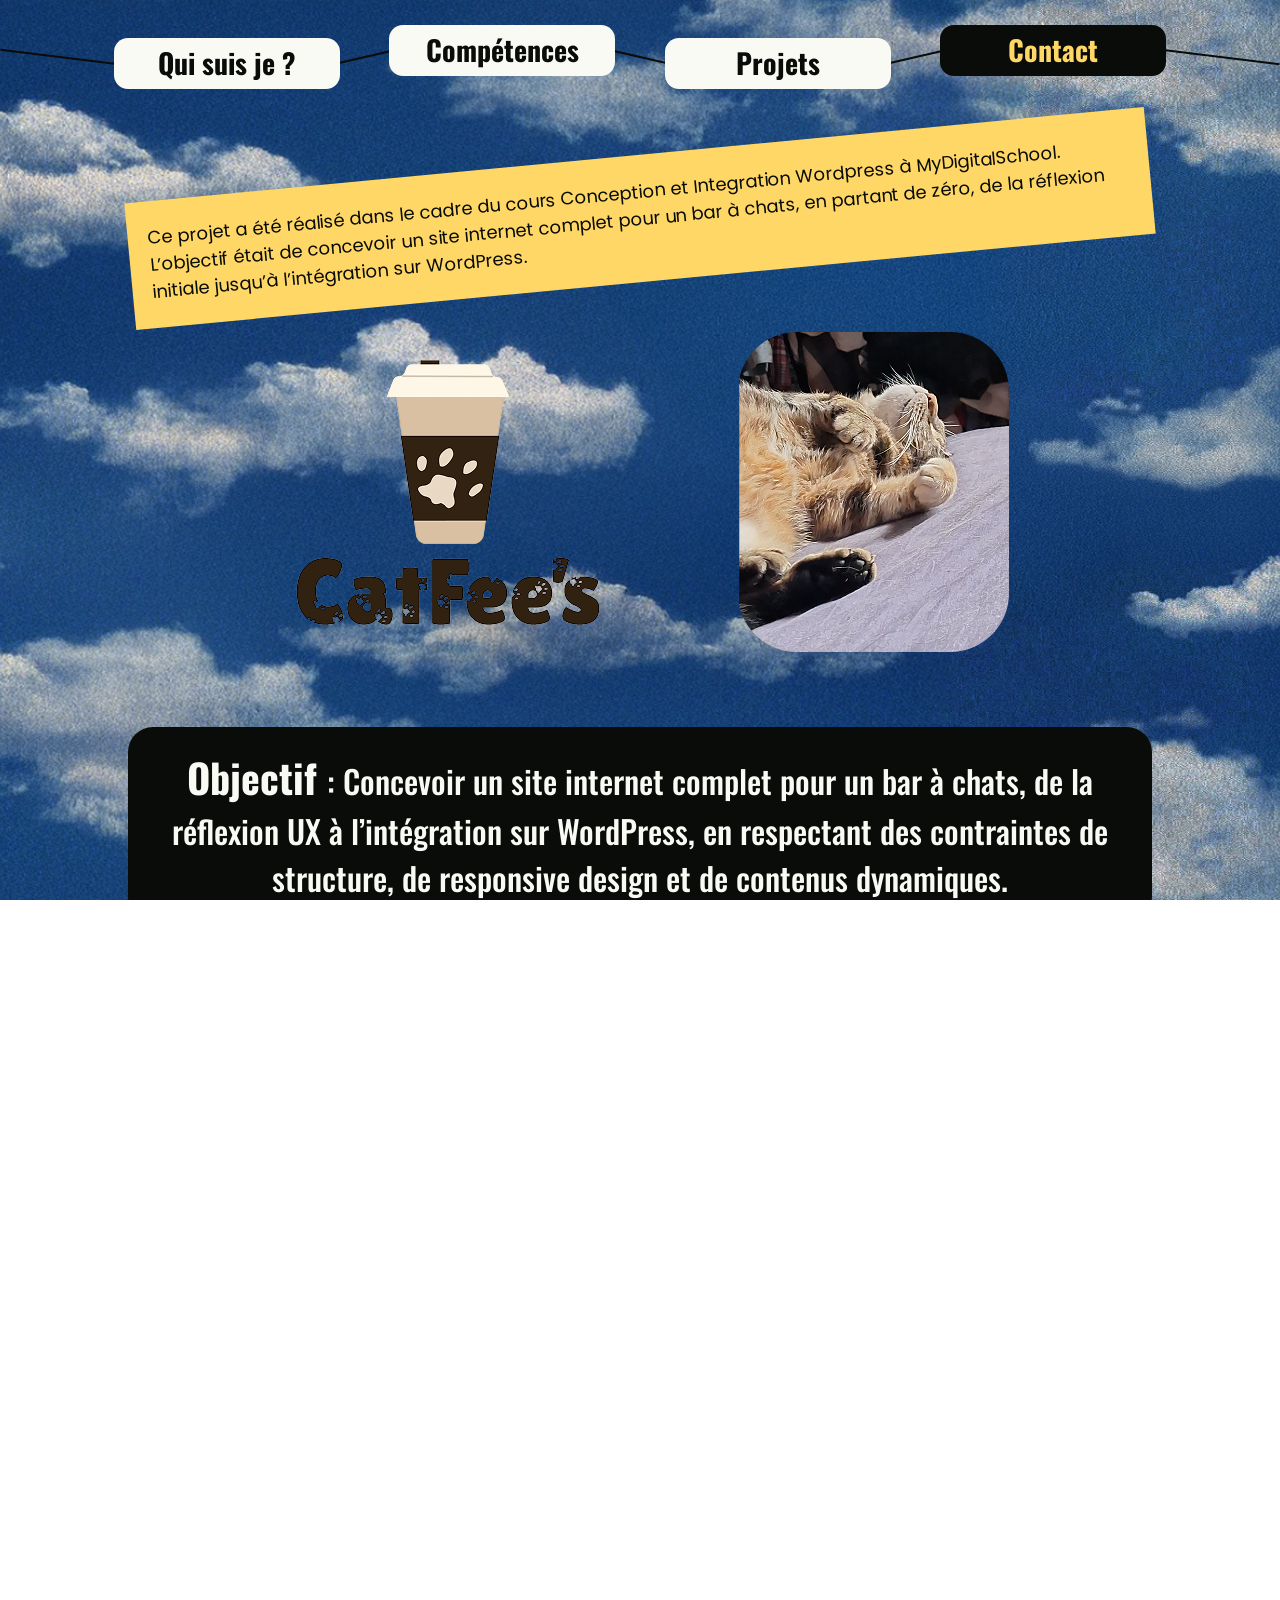
==== commit 3bf4c1f2: "Lien Footer page index cassé réparé" ====
--- a/catfees.html
+++ b/catfees.html
@@ -176,10 +176,10 @@
     <div id="navFooter">
       <h2>Navigation</h2>
       <ul>
-        <li><a href="#P1">A Propos</a></li>
-        <li><a href="#P2">Compétences</a></li>
-        <li><a href="#P3">Projets</a></li>
-        <li><a href="#P4">Contact</a></li>
+        <li><a href="index.html#P1">A Propos</a></li>
+        <li><a href="index.html#P2">Compétences</a></li>
+        <li><a href="index.html#P3">Projets</a></li>
+        <li><a href="index.html#P4">Contact</a></li>
       </ul>
     </div>
     <div>
--- a/style.css
+++ b/style.css
@@ -296,6 +296,20 @@
     background-position: center;
     z-index: -1; /* derrière tout le contenu */
   }
+  #projetOpen {
+    background-image: url("assets/images/Fond nuage 1.png");
+    background-size: cover;
+  }
+  #projetOpen h1 {
+    font-size: 100px;
+    padding-top: 40px;
+  }
+  #projetOpen .buttons {
+    display: flex;
+    flex-direction: column;
+    gap: 25px;
+    align-items: center;
+  }
   .avion {
     margin: 0 -350px; /* supprime le décalage gauche */
     padding: 20px 0 20px 0; /* réduit le padding pour mobile */
@@ -316,10 +330,8 @@
     padding-right: 0;
   }
 }
-header {
-  padding-top: 24px;
-}
 header nav {
+  margin-top: 25px;
   z-index: 4;
   position: fixed;
   width: 100vw;
@@ -712,6 +724,13 @@
   z-index: 10;
 }
 
+@media (max-width: 1400px) {
+  #competence {
+    display: flex;
+    flex-direction: column;
+    align-items: center;
+  }
+}
 @media (max-width: 768px) {
   #competence {
     display: flex;
@@ -958,6 +977,15 @@
   text-align: center;
 }
 
+.final .fondNoir {
+  background-color: #090C08;
+  color: #FAFAF5;
+  padding: 20px 15px 20px 15px;
+  border-radius: 15px;
+  width: 60%;
+  margin: 0 auto 50px;
+}
+
 .mission {
   background-image: url(../assets/images/Tableau\ de\ bord.png);
   background-repeat: no-repeat;
@@ -1118,7 +1146,7 @@
   color: #FAFAF5;
   padding: 10px 15px 10px 15px;
   border-radius: 15px;
-  width: 90%;
+  width: 60%;
   margin: 0 auto 50px;
 }
 
@@ -1204,6 +1232,21 @@
     padding: 25px 0 0 1px;
     width: 90% !important;
   }
+  .conclusion {
+    width: 100vw;
+  }
+  .conclusion img {
+    width: 80%;
+  }
+  .conclusion #avantApres {
+    width: 95vw;
+    display: flex;
+    flex-direction: column;
+    align-items: center;
+  }
+  .conclusion #avantApres div {
+    width: 80vw;
+  }
   #information {
     display: flex;
     flex-direction: column;
@@ -1217,7 +1260,7 @@
     margin: auto;
   }
   #information .bgBleu {
-    width: 80vw;
+    width: 80vw !important;
     margin: auto;
   }
   #information #CatfeesPt3 {
@@ -1227,10 +1270,10 @@
   #information h2 {
     text-align: center !important;
     width: 80vw !important;
-    margin: 30px 0 !important;
+    margin: 30px auto !important;
   }
   #information h2 a {
-    text-align: center;
+    margin: auto;
   }
   #information img {
     display: none;
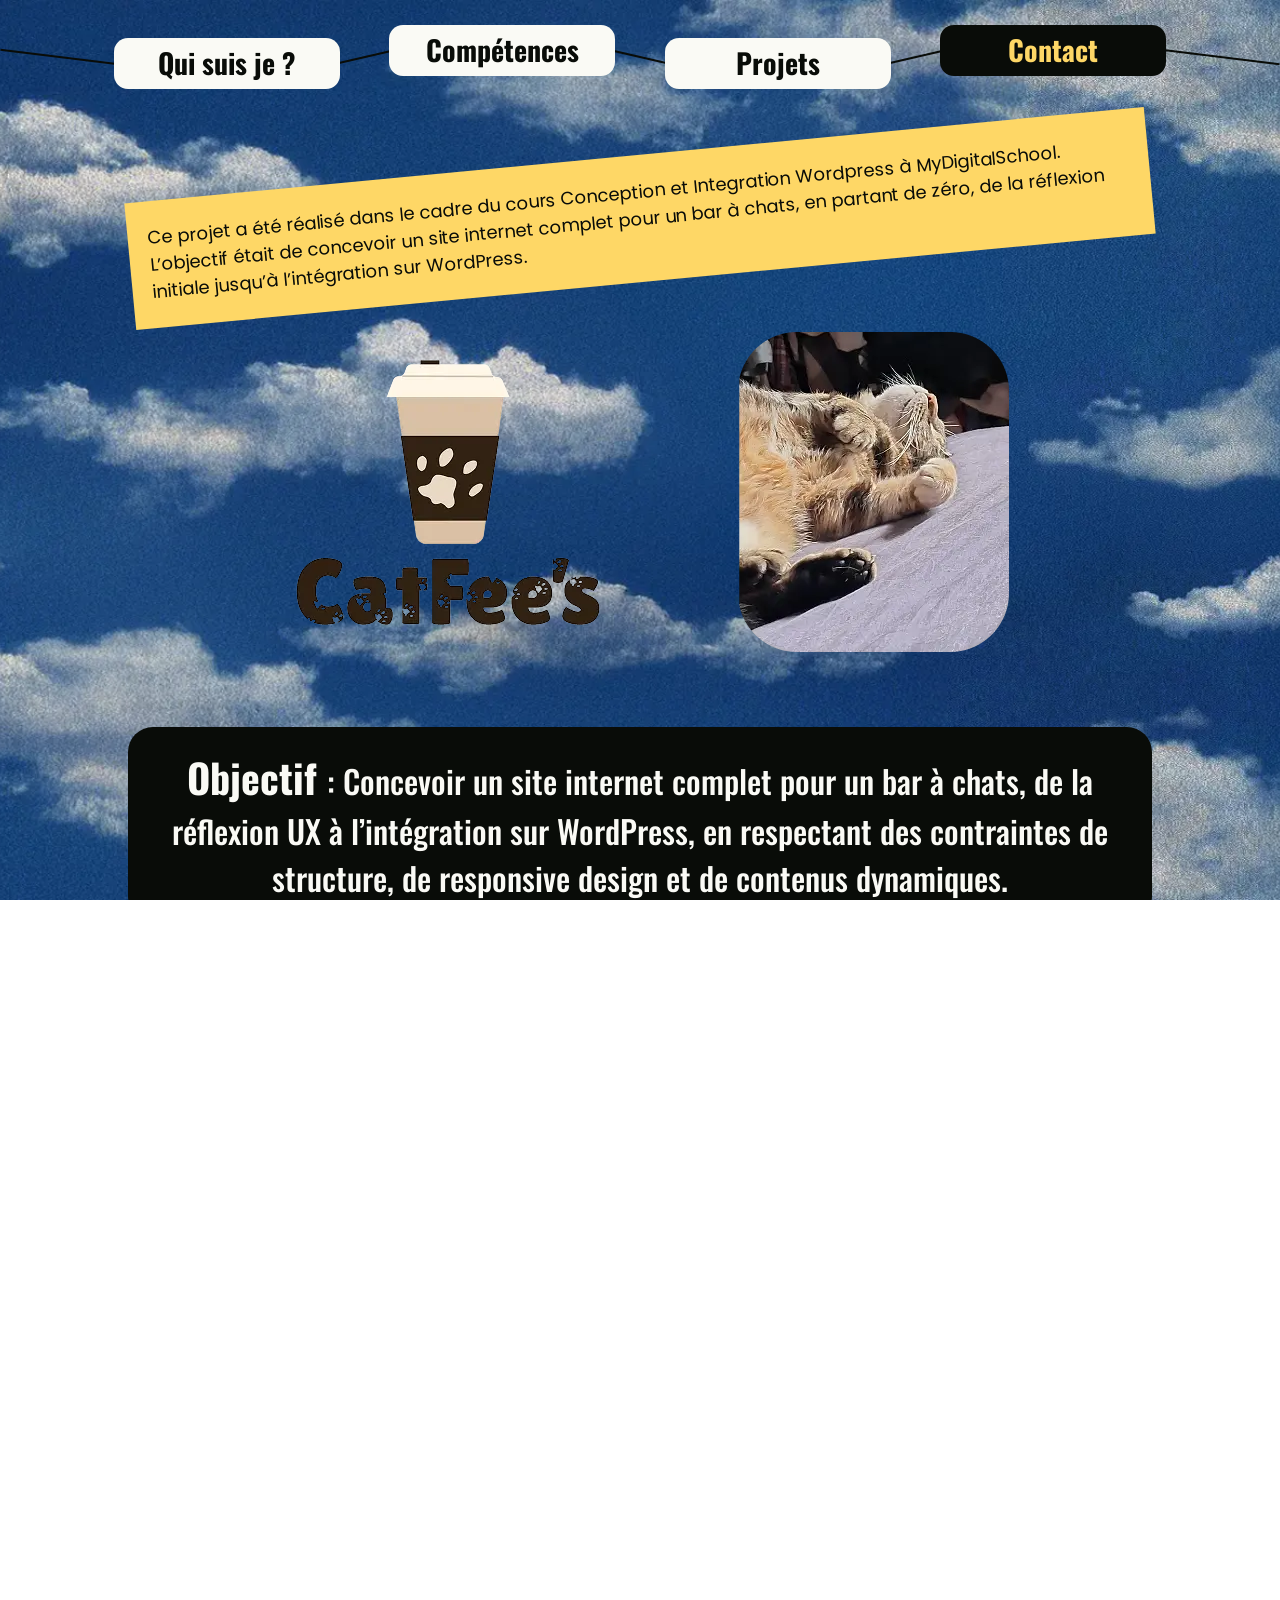
==== commit a6062b48: "Compress from jpeg by webp" ====
--- a/catfees.html
+++ b/catfees.html
@@ -6,17 +6,17 @@
   <meta name="viewport" content="width=device-width, initial-scale=1.0" />
   <title>Projet - Catfee's</title>
   <link rel="stylesheet" href="style.css" />
-  <link rel="icon" type="image/png" href="/iconOpengraph/favicon-96x96.png" sizes="96x96" />
+  <link rel="icon" type="image/png" href="/iconOpengraph/favicon-96x96.webp" sizes="96x96" />
   <link rel="icon" type="image/svg+xml" href="/iconOpengraph/favicon.svg" />
   <link rel="shortcut icon" href="/iconOpengraph/favicon.ico" />
-  <link rel="apple-touch-icon" sizes="180x180" href="/iconOpengraph/apple-touch-icon.png" />
+  <link rel="apple-touch-icon" sizes="180x180" href="/iconOpengraph/apple-touch-icon.webp" />
   <link rel="manifest" href="/iconOpengraph/site.webmanifest" />
   <!-- Facebook Meta Tags -->
   <meta property="og:url" content="https://chloesandrin.fr/">
   <meta property="og:type" content="website">
   <meta property="og:title" content="Porfolio Chloé Sandrin">
   <meta property="og:description" content="">
-  <meta property="og:image" content="iconOpengraph/OpenGraph.png">
+  <meta property="og:image" content="iconOpengraph/OpenGraph.webp">
 
   <!-- Twitter Meta Tags -->
   <meta name="twitter:card" content="summary_large_image">
@@ -24,7 +24,7 @@
   <meta property="twitter:url" content="https://chloesandrin.fr/">
   <meta name="twitter:title" content="Porfolio Chloé Sandrin">
   <meta name="twitter:description" content="">
-  <meta name="twitter:image" content="iconOpengraph/OpenGraph.png">
+  <meta name="twitter:image" content="iconOpengraph/OpenGraph.webp">
 
 </head>
 
@@ -60,7 +60,7 @@
           L’objectif était de concevoir un site internet complet pour un bar à chats, en partant de zéro, de la
           réflexion initiale jusqu’à l’intégration sur WordPress.</p>
       </div>
-      <img src="assets/images/Catfee's/CatfeesIamgeDebut.png" alt="logo Catfee's">
+      <img src="assets/images/Catfee's/CatfeesIamgeDebut.webp" alt="logo Catfee's">
       <div class="objectif">
         <p class="fontProjetAnnexe"> <span class="fontGrandTexte">Objectif </span>: Concevoir un site internet complet pour un bar à chats, de la réflexion UX à
           l’intégration sur WordPress, en respectant des contraintes de structure, de responsive design et de contenus
@@ -102,7 +102,7 @@
           </p>
         </div>
       </div>
-      <img src="assets/images/Catfee's/CatfeesMaquette.png" alt="Maquette Catfee's" id="CatfeesPt2">
+      <img src="assets/images/Catfee's/CatfeesMaquette.webp" alt="Maquette Catfee's" id="CatfeesPt2">
       <div id="CatfeesPt3">
         <h2 class="bgJaune"><a href="projetOpen.html?project=catfees">Voir maquettes</a></h2>
         <div class="bgJaune">
@@ -131,12 +131,12 @@
             contenus dynamiques.</p>
         </div>
       </div>
-      <img src="assets/images/Catfee's/CatfeesMoodboard.png" alt="Moodboard final">
+      <img src="assets/images/Catfee's/CatfeesMoodboard.webp" alt="Moodboard final">
     </section>
 
     <section id="formContact">
       <div id="linkedin">
-        <img src="assets/images/Linkedin Logo.png" alt="Linkedin Logo">
+        <img src="assets/images/Linkedin Logo.webp" alt="Linkedin Logo">
         <a class="fontBouton">WWW.LINKEDIN.COM/IN/CHLOE-SANDRIN</a>
       </div>
       <div id="form">
@@ -163,14 +163,14 @@
       </div>
     </section>
     <div class="avion-container">
-        <img class="avion mobile" src="assets/images/AvionMobile.png" alt="Petit avion jaune mobile">
-        <img class="avion desktop" src="assets/images/AvionDroite.png" alt="Petit avion jaune desktop">
+        <img class="avion mobile" src="assets/images/AvionMobile.webp" alt="Petit avion jaune mobile">
+        <img class="avion desktop" src="assets/images/AvionDroite.webp" alt="Petit avion jaune desktop">
       </div>
   </main>
   <footer>
     <div id="ContactFooter">
-      <img id="avionFooter" src="assets/images/AvionFooter.png" alt="">
-      <a href="https://www.linkedin.com/in/chloe-sandrin/"><img id="linkLogo" src="assets/images/Linkedin Logo.png"
+      <img id="avionFooter" src="assets/images/AvionFooter.webp" alt="">
+      <a href="https://www.linkedin.com/in/chloe-sandrin/"><img id="linkLogo" src="assets/images/Linkedin Logo.webp"
           alt="Linkedin Logo"></a>
     </div>
     <div id="navFooter">
--- a/style.css
+++ b/style.css
@@ -135,7 +135,7 @@
   font-weight: 400; /* ou ton $Regular */
   font-size: 18px;
   color: #000; /* ou ton $black-color */
-  background-image: url("assets/images/Fond nuage 1.png");
+  background-image: url("assets/images/Fond nuage 1.webp");
   background-size: cover;
   background-position: center;
   background-repeat: no-repeat;
@@ -291,13 +291,13 @@
     left: 0;
     width: 100vw;
     height: 100vh;
-    background-image: url("assets/images/Fond nuage 1.png");
+    background-image: url("assets/images/Fond nuage 1.webp");
     background-size: cover;
     background-position: center;
     z-index: -1; /* derrière tout le contenu */
   }
   #projetOpen {
-    background-image: url("assets/images/Fond nuage 1.png");
+    background-image: url("assets/images/Fond nuage 1.webp");
     background-size: cover;
   }
   #projetOpen h1 {
@@ -529,7 +529,7 @@
   grid-column: 1;
   grid-row: 2;
   margin-left: 70px;
-  background-image: url(../assets/images/Tableau\ de\ bord.png);
+  background-image: url(../assets/images/Tableau\ de\ bord.webp);
   background-repeat: no-repeat;
   width: 800px;
   height: 900px;
@@ -627,7 +627,7 @@
   grid-column: 1;
   grid-row: 2;
   margin-left: 70px;
-  background-image: url(../assets/images/Tableau\ de\ bord.png);
+  background-image: url(../assets/images/Tableau\ de\ bord.webp);
   background-repeat: no-repeat;
   width: 800px;
   height: 600px;
@@ -738,7 +738,7 @@
   }
   .tableauboardFond {
     margin: 0;
-    background-image: url(../assets/images/TableaudeBordMobile.png);
+    background-image: url(../assets/images/TableaudeBordMobile.webp);
     background-repeat: no-repeat;
     background-size: 100% auto;
     background-position: top center;
@@ -747,7 +747,7 @@
   }
   .tableauboardFond1 {
     margin: 0 0 180px 0;
-    background-image: url(../assets/images/TableaudeBordMobile.png);
+    background-image: url(../assets/images/TableaudeBordMobile.webp);
     background-repeat: no-repeat;
     background-size: 100% 80%;
     background-position: top center;
@@ -987,7 +987,7 @@
 }
 
 .mission {
-  background-image: url(../assets/images/Tableau\ de\ bord.png);
+  background-image: url(../assets/images/Tableau\ de\ bord.webp);
   background-repeat: no-repeat;
   width: 800px;
   height: 500px;
@@ -1211,7 +1211,7 @@
     width: 90%;
   }
   .mission {
-    background-image: url(../assets/images/TableaudeBordMobile.png);
+    background-image: url(../assets/images/TableaudeBordMobile.webp);
     background-repeat: no-repeat;
     background-size: 100% 80%;
     background-position: top center;
@@ -1464,6 +1464,9 @@
   margin-top: 15px;
   margin-left: 205px;
 }
+#ContactFooter #linkLogo:hover {
+  filter: brightness(1.75);
+}
 #ContactFooter #avionFooter {
   margin-left: -25px;
 }
